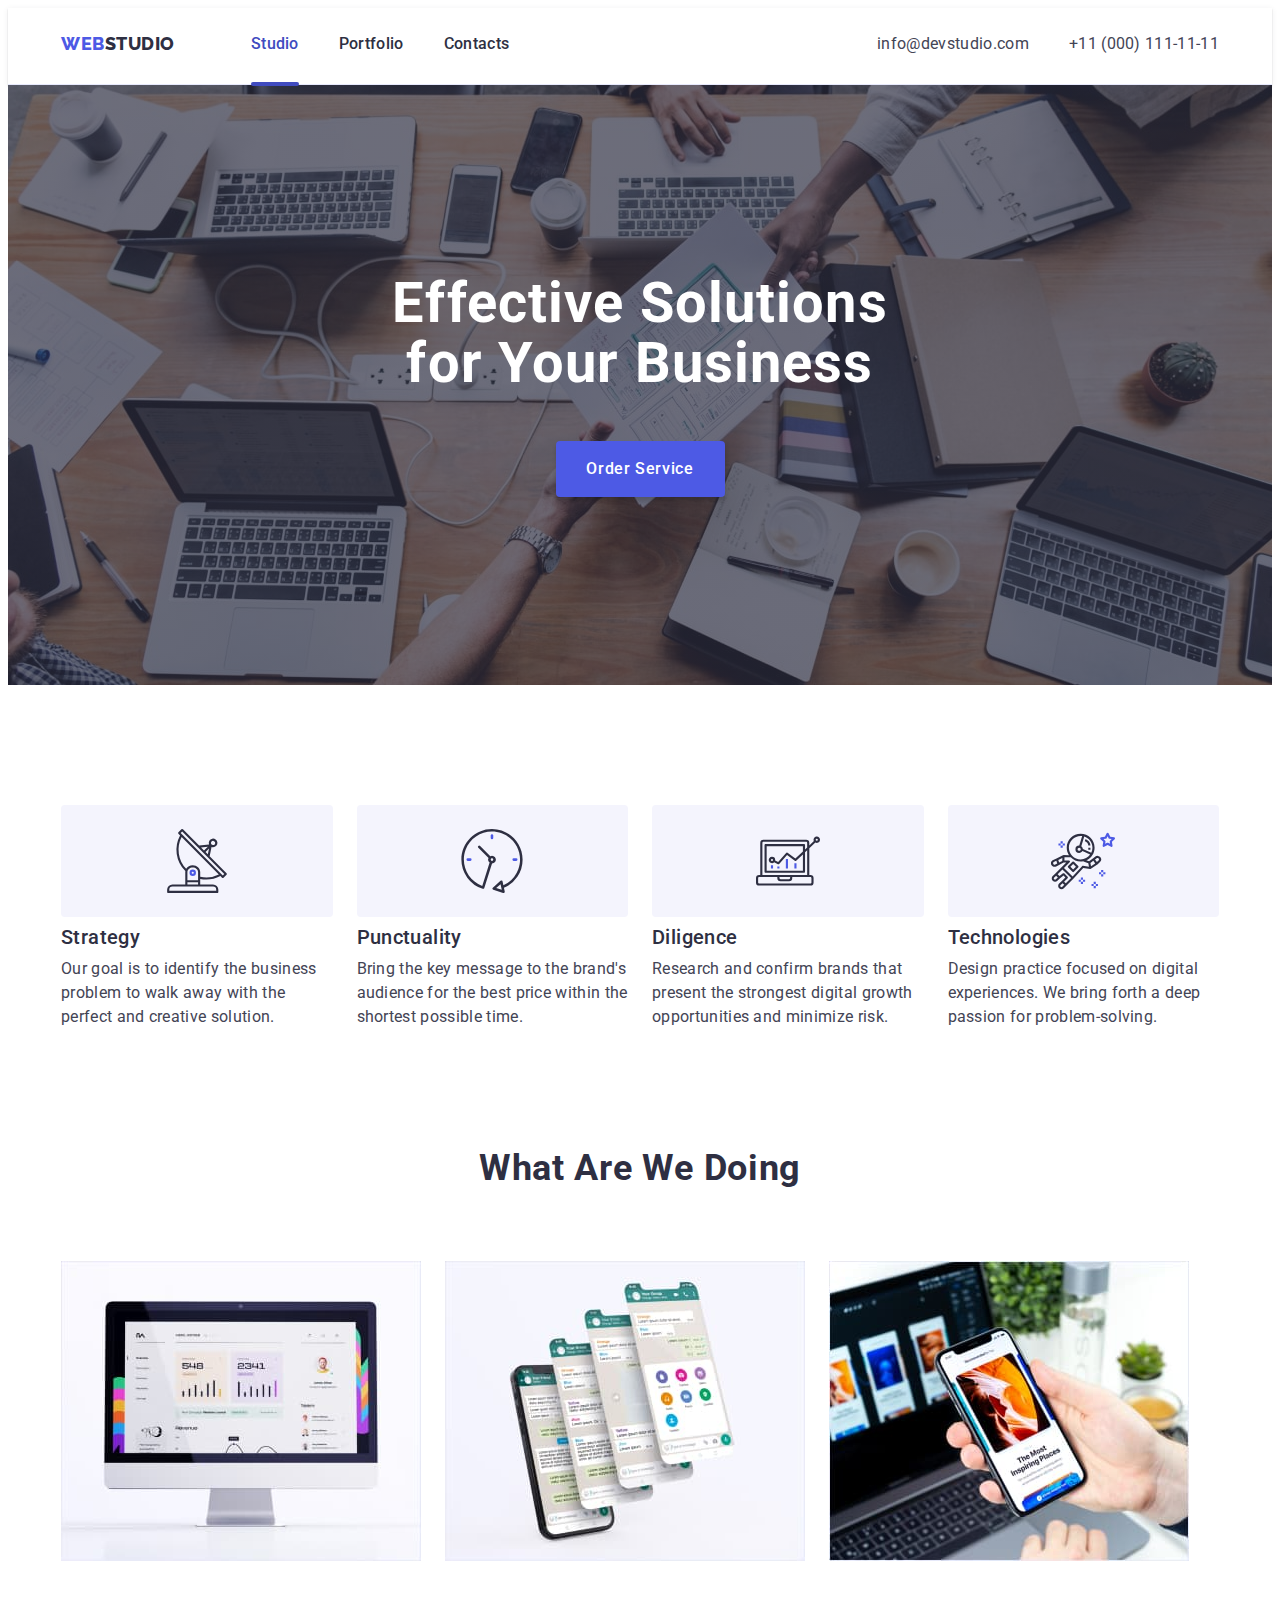
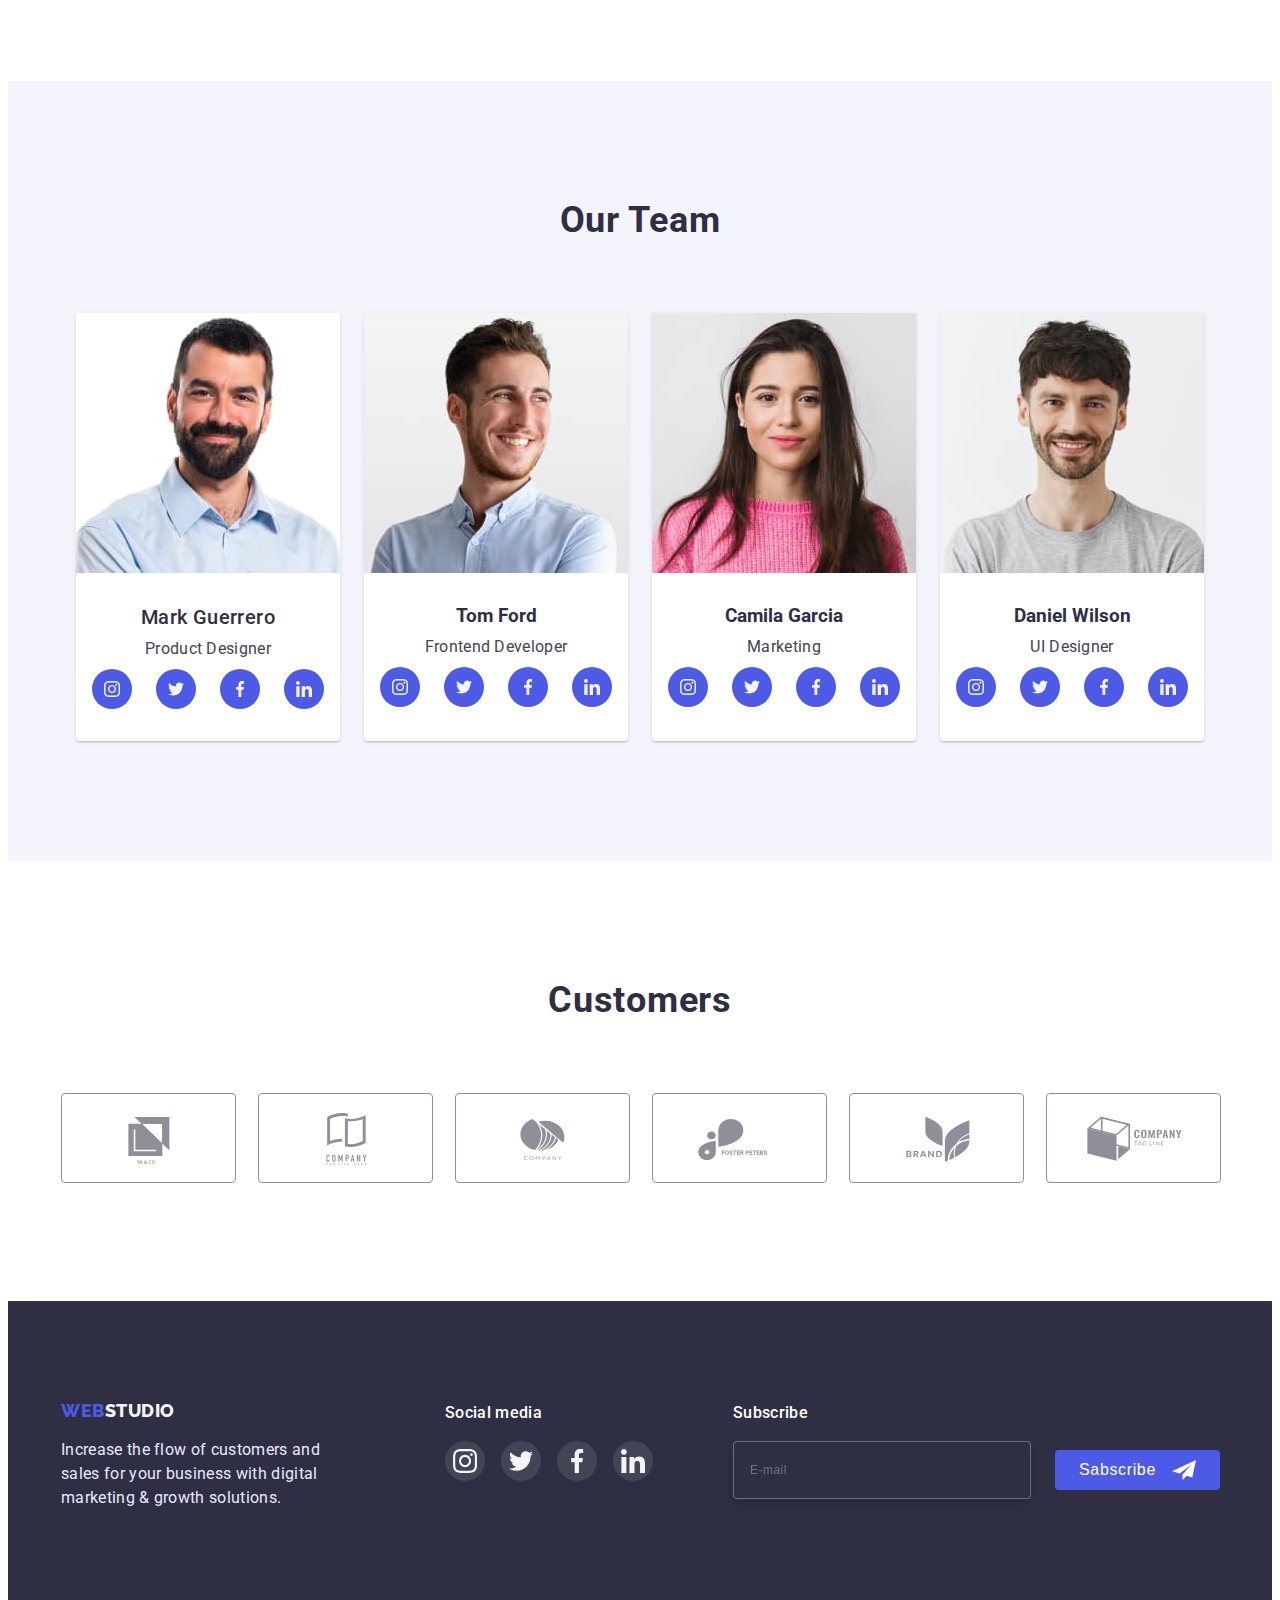
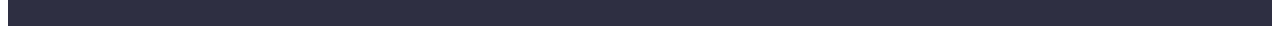
==== index.html @ 4cebcc6f "hw7.test" ====
<!DOCTYPE html>
<html lang="en">
<head>
    <meta charset="UTF-8">
    <meta http-equiv="X-UA-Compatible" content="IE=edge">
    <meta name="viewport" content="width=device-width, initial-scale=1.0">
    <title>Document</title>
    <link rel="preconnect" href="https://fonts.googleapis.com">
    <link rel="preconnect" href="https://fonts.gstatic.com" crossorigin>
    <link href="https://fonts.googleapis.com/css2?family=Raleway:wght@800&family=Roboto:wght@400;500;700;900&display=swap" 
        rel="stylesheet">
    <link rel="stylesheet" 
        href="https://cdnjs.cloudflare.com/ajax/libs/modern-normalize/1.1.0/modern-normalize.min.css" 
        integrity="sha512-wpPYUAdjBVSE4KJnH1VR1HeZfpl1ub8YT/NKx4PuQ5NmX2tKuGu6U/JRp5y+Y8XG2tV+wKQpNHVUX03MfMFn9Q==" 
        crossorigin="anonymous" 
        referrerpolicy="no-referrer" />
    <link rel="stylesheet" href="./css/styles.css">
</head>
<body>
    <header class="header">
        <div class="container header-container">
            <nav class="header-nav">
                <a class="header-logo lin" href="./index.html">
                    Web<span class="header-logo-part-two">Studio</span>
                </a>
                <ul class="header-link list">
                    <li><a class="link lin current" href="./index.html">Studio</a></li>
                    <li><a class="link lin" href="./portfolio.html">Portfolio</a></li>
                    <li><a class="link lin" href="">Contacts</a></li>
                </ul>
            </nav>
            <ul class="header-contact list lin">
                <li><a class="cont lin text" href="mailto:info@devstudio.com">info@devstudio.com</a></li>
                <li><a class="cont lin text" href="tel:+110001111111">+11 (000) 111-11-11</a></li>
            </ul>
            <button type="menu" class="menu-open button" data-menu-open>
                <svg class="icon-menu" width="32" height="22">
                    <use href="./images/icons-svg.svg#icon-menu-hamburger"></use>
                </svg>
            </button>
        </div>
        <div class="mob-menu is-hidden" data-menu>
            <div class="container">
                <div>
                    <button class="modal-close" type="button" data-menu-close>
                        <svg class="close" width="8" height="8">
                            <use href="./images/icons-svg.svg#icon-close"></use>
                        </svg>
                    </button>
                    <ul class="mob-menu-lin list">
                        <li><a class="mob-menu-link lin current" href="./index.html">Studio</a></li>
                        <li><a class="mob-menu-link lin" href="./portfolio.html">Portfolio</a></li>
                        <li><a class="mob-menu-link lin" href="">Contacts</a></li>
                    </ul>
                </div>
                <div>
                    <ul class="mob-menu-contact list lin">
                        <li><a class="mob-menu-cont hov lin text" href="tel:+110001111111">+11 (000) 111-11-11</a></li>
                        <li><a class="mob-menu-conte hov lin text" href="mailto:info@devstudio.com">info@devstudio.com</a></li>
                    </ul>
                    <ul class="mob-menu-list list">
                        <li class="mob-menu-list-item"><a href="" class="mob-menu-icon-link link">
                            <svg class="mob-menu-icon" width="24" height="24">
                                <use href="./images/icons-svg.svg#icon-instagram"></use>
                            </svg>
                        </a></li>
                        <li class="mob-menu-list-item"><a href="" class="mob-menu-icon-link link">
                            <svg class="mob-menu-icon" width="24" height="24">
                                <use href="./images/icons-svg.svg#icon-twitter"></use>
                            </svg>
                        </a></li>
                        <li class="mob-menu-list-item"><a href="" class="mob-menu-icon-link link">
                            <svg class="mob-menu-icon" width="24" height="24">
                                <use href="./images/icons-svg.svg#icon-facebook"></use>
                            </svg>
                        </a></li>
                        <li class="mob-menu-list-item"><a href="" class="mob-menu-icon-link link"> 
                            <svg class="mob-menu-icon" width="24" height="24">
                                <use href="./images/icons-svg.svg#icon-linkedin"></use>
                            </svg>
                        </a></li>
                    </ul>
                </div>
            </div>
        </div>
    </header>
    <main>
        <section class="hero">
            <div class="hero-div container ">
                <h1 class="hero-title">Effective Solutions for Your Business</h1>
                <button class="hero-button" data-modal-open type="button">Order Service</button>
            </div>
        </section>
        <section class="section">
            <div class="resolution container">
                <h2 class="section-title visually-hidden">Advantages</h2>
                <ul class="section-list flex-sup list">
                    <li class="section-list-li icon-strategy">
                        <h3 class="section-subtitle subtitle">Strategy</h3>
                        <p class="section-text text">Our goal is to identify the business
                            problem to walk away with the perfect and creative solution. </p>
                    </li>
                    <li class="section-list-li icon-punctuality">
                        <h3 class="section-subtitle subtitle">Punctuality</h3>
                        <p class="section-text text">Bring the key message to the brand's audience for the best price within the shortest possible time.</p>
                    </li>
                    <li class="section-list-li icon-diligence">
                        <h3 class="section-subtitle subtitle">Diligence</h3>
                        <p class="section-text text">Research and confirm brands that present the strongest digital growth opportunities and minimize risk.</p>
                    </li>
                    <li class="section-list-li icon-technologies">
                        <h3 class="section-subtitle subtitle">Technologies</h3>
                        <p class="section-text text">Design practice focused on digital experiences. We bring forth a deep passion for problem-solving.</p>
                    </li>
                </ul>
            </div>
        </section>
        <section class="galery">
            <div class="container">
                <h2 class="galery-title title">What are we doing</h2>
                <ul class="pic flex-sup list">
                    <li><img src="./images/pc.jpg" alt="Progres" width="360"></li>
                    <li><img src="./images/smartphone.jpg" alt="Chat" width="360"></li>
                    <li><img src="./images/laptopandsmartphone.jpg" alt="News" width="360"></li>
                </ul>
            </div>
        </section>
        <section class="team">
            <div class="container">
                <h2 class="team-title title">Our Team</h2>
                <ul class="team-list flex-sup list">
                    <li class="team-list-card">
                        <img class="team-img" src="./images/markguerrero.jpg" alt="Mark Guerrero" width="264">
                        <div class="text-card">
                            <h3 class="team-person subtitle">Mark Guerrero</h3>
                            <p class="team-pos text">Product Designer</p>
                            <ul class="team-soc-list list">
                                <li class="team-soc-list-item"><a href="" class="team-soc-link link">
                                    <svg class="team-soc-icon" width="16" height="16">
                                        <use href="./images/icons-svg.svg#icon-instagram"></use>
                                    </svg>
                                </a></li>
                                <li class="team-soc-list-item"><a href="" class="team-soc-link link">
                                    <svg class="team-soc-icon" width="16" height="16">
                                        <use href="./images/icons-svg.svg#icon-twitter"></use>
                                    </svg>
                                </a></li>
                                <li class="team-soc-list-item"><a href="" class="team-soc-link link">
                                    <svg class="team-soc-icon" width="16" height="16">
                                        <use href="./images/icons-svg.svg#icon-facebook"></use>
                                    </svg>
                                </a></li>
                                <li class="team-soc-list-item"><a href="" class="team-soc-link link">
                                    <svg class="team-soc-icon" width="16" height="16">
                                        <use href="./images/icons-svg.svg#icon-linkedin"></use>
                                    </svg>
                                </a></li>
                            </ul>
                        </div>
                    </li>
                    <li class="team-list-card">
                        <img class="team-img" src="./images/tomford.jpg" alt="Tom Ford" width="264">
                        <div class="text-card">
                            <h3 class="team-person" subtitle>Tom Ford</h3>
                            <p class="team-pos text">Frontend Developer</p>
                            <ul class="team-soc-list list">
                                <li class="team-soc-list-item"><a href="" class="team-soc-link link">
                                    <svg class="team-soc-icon" width="16" height="16">
                                        <use href="./images/icons-svg.svg#icon-instagram"></use>
                                    </svg>
                                </a></li>
                                <li class="team-soc-list-item"><a href="" class="team-soc-link link">
                                    <svg class="team-soc-icon" width="16" height="16">
                                        <use href="./images/icons-svg.svg#icon-twitter"></use>
                                    </svg>
                                </a></li>
                                <li class="team-soc-list-item"><a href="" class="team-soc-link link">
                                    <svg class="team-soc-icon" width="16" height="16">
                                        <use href="./images/icons-svg.svg#icon-facebook"></use>
                                    </svg>
                                </a></li>
                                <li class="team-soc-list-item"><a href="" class="team-soc-link link">
                                    <svg class="team-soc-icon" width="16" height="16">
                                        <use href="./images/icons-svg.svg#icon-linkedin"></use>
                                    </svg>
                                </a></li>
                            </ul>
                        </div>
                    </li>
                    <li class="team-list-card">
                        <img class="team-img" src="./images/camilagarcia.jpg" alt="Camila Garcia" width="264">
                        <div class="text-card">
                            <h3 class="team-person" subtitle>Camila Garcia</h3>
                            <p class="team-pos text">Marketing</p>
                            <ul class="team-soc-list list">
                                <li class="team-soc-list-item"><a href="" class="team-soc-link link">
                                    <svg class="team-soc-icon" width="16" height="16">
                                        <use href="./images/icons-svg.svg#icon-instagram"></use>
                                    </svg>
                                </a></li>
                                <li class="team-soc-list-item"><a href="" class="team-soc-link link">
                                    <svg class="team-soc-icon" width="16" height="16">
                                        <use href="./images/icons-svg.svg#icon-twitter"></use>
                                    </svg>
                                </a></li>
                                <li class="team-soc-list-item"><a href="" class="team-soc-link link">
                                    <svg class="team-soc-icon" width="16" height="16">
                                        <use href="./images/icons-svg.svg#icon-facebook"></use>
                                    </svg>
                                </a></li>
                                <li class="team-soc-list-item"><a href="" class="team-soc-link link">
                                    <svg class="team-soc-icon" width="16" height="16">
                                        <use href="./images/icons-svg.svg#icon-linkedin"></use>
                                    </svg>
                                </a></li>
                            </ul>
                        </div>
                    </li>
                    <li class="team-list-card">
                        <img class="team-img" src="./images/danielwilson.jpg" alt="Daniel Wilson" width="264">
                        <div class="text-card">
                            <h3 class="team-person" subtitle>Daniel Wilson</h3>
                            <p class="team-pos text">UI Designer</p>
                            <ul class="team-soc-list list">
                                <li class="team-soc-list-item"><a href="" class="team-soc-link link">
                                    <svg class="team-soc-icon" width="16" height="16">
                                        <use href="./images/icons-svg.svg#icon-instagram"></use>
                                    </svg>
                                </a></li>
                                <li class="team-soc-list-item"><a href="" class="team-soc-link link">
                                    <svg class="team-soc-icon" width="16" height="16">
                                        <use href="./images/icons-svg.svg#icon-twitter"></use>
                                    </svg>
                                </a></li>
                                <li class="team-soc-list-item"><a href="" class="team-soc-link link">
                                    <svg class="team-soc-icon" width="16" height="16">
                                        <use href="./images/icons-svg.svg#icon-facebook"></use>
                                    </svg>
                                </a></li>
                                <li class="team-soc-list-item"><a href="" class="team-soc-link link">
                                    <svg class="team-soc-icon" width="16" height="16">
                                        <use href="./images/icons-svg.svg#icon-linkedin"></use>
                                    </svg>
                                </a></li>
                            </ul>
                        </div>
                    </li>
                </ul>
            </div>
        </section>
        <section class="customers">
            <div class="container customers-div">
                <h2 class="client-title title">Customers</h2>
                <ul class="client list">
                    <li class="client-list">
                        <a href="" class="client-link link">
                            <svg class="client-icon" width="104" height="56">
                                <use href="./images/icons-svg.svg#icon-Logo"></use>
                            </svg>
                        </a>
                    </li>
                    <li class="client-list">
                        <a href="" class="client-link link">
                            <svg class="client-icon" width="104" height="56">
                                <use href="./images/icons-svg.svg#icon-Logo-1"></use>
                            </svg>
                        </a>
                    </li>
                    <li class="client-list">
                        <a href="" class="client-link link">
                            <svg class="client-icon" width="104" height="56">
                                <use href="./images/icons-svg.svg#icon-Logo-2"></use>
                            </svg>
                        </a>
                    </li>
                    <li class="client-list">
                        <a href="" class="client-link link">
                            <svg class="client-icon" width="104" height="56">
                                <use href="./images/icons-svg.svg#icon-Logo-3"></use>
                            </svg>
                        </a>
                    </li>
                    <li class="client-list">
                        <a href="" class="client-link link">
                            <svg class="client-icon" width="104" height="56">
                                <use href="./images/icons-svg.svg#icon-Logo-4"></use>
                            </svg>
                        </a>
                    </li>
                    <li class="client-list">
                        <a href="" class="client-link link">
                            <svg class="client-icon" width="104" height="56">
                                <use href="./images/icons-svg.svg#icon-Logo-5"></use>
                            </svg>
                        </a>
                    </li>
                </ul>
            </div>
        </section>
    </main>
    <footer class="bottom">
        <div class="container-footer container">           
            <div class="logo-div">
                <a class="bottom-logo lin" href="./index.html">Web<span class="bottom-sublogo">Studio</span></a>
                <p class="bottom-text text">Increase the flow of customers and sales for your business with digital marketing & growth solutions.</p>
            </div>
            <div class="soc-div">
                <p class="soc-text text">Social media</p>
                <ul class="soc list">
                    <li class="soc-li">
                        <a href="" class="soc-link link">
                            <svg class="soc-icon" width="24" height="24">
                                <use href="./images/icons-svg.svg#icon-instagram"></use>
                            </svg>
                        </a>
                    </li>
                    <li class="soc-li">
                        <a href="" class="soc-link link">
                            <svg class="soc-icon" width="24" height="24">
                                <use href="./images/icons-svg.svg#icon-twitter"></use>
                            </svg>
                        </a>
                    </li>
                    <li class="soc-li">
                        <a href="" class="soc-link link">
                            <svg class="soc-icon" width="24" height="24">
                                <use href="./images/icons-svg.svg#icon-facebook"></use>
                            </svg>
                        </a>
                    </li>
                    <li class="soc-li">
                        <a href="" class="soc-link link">
                            <svg class="soc-icon" width="24" height="24">
                                <use href="./images/icons-svg.svg#icon-linkedin"></use>
                            </svg>
                        </a>
                    </li>
                </ul>
            </div>
            <div class="sub-div">
                <p class="soc-text text">Subscribe</p>
                <form class="sub-form">
                    <input type="email" class="sub-input" name="SubEmail" placeholder="E-mail" required>
                    <button class="sub-btn" type="submit">Sabscribe
                        <svg class="sub-icon" width="24" height="24">
                            <use href="./images/icons-svg.svg#icon-plane"></use>
                        </svg>
                    </button>
                </form>
            </div>
        </div>
    </footer>
    <div class="backdrop is-hidden" data-modal>
        <div class="modal">
            <button class="modal-close" type="button" data-modal-close>
                <svg class="close" width="8" height="8">
                    <use href="./images/icons-svg.svg#icon-close"></use>
                </svg>
            </button>
            <p class="modal-title text">Leave your contacts and we will call you back</p>
            <form class="modal-form">
                <label for="name" class="modal-label name">Name</label>
                <div class="modal-includ">
                    <input type="text" id="name" name="Name" minlength="2" class="modal-input" required>
                        <svg class="modal-icon" width="18" height="18">
                            <use href="./images/icons-svg.svg#icon-person"></use>
                        </svg>
                </div>
                <label for="phone" class="modal-label label-text">Phone</label>
                <div class="modal-includ">
                    <input type="tel" id="phone" name="Phone" class="modal-input" required>
                        <svg class="modal-icon" width="18" height="24">
                            <use class="m-icon-use" href="./images/icons-svg.svg#icon-phone"></use>
                        </svg>
                </div>
                <label for="email" class="modal-label label-text">Email</label>
                <div class="modal-includ">
                    <input type="email" id="email" name="Email" class="modal-input" required>
                        <svg class="modal-icon" width="18" height="24">
                            <use class="m-icon-use" href="./images/icons-svg.svg#icon-email"></use>
                        </svg>
                </div>
                <label class="modal-label label-text">Comment
                    <textarea 
                        name="user-text" 
                        id="user-text" 
                        class="modal-input comment"
                        placeholder="Text input"
                        min-height="120"
                    ></textarea>
                </label>
                <input 
                    type="checkbox" 
                    class="modal-check visually-hidden" 
                    id="accept" 
                    name="accept" 
                    value="true" 
                    required
                >
                <label class="check-text" for="accept">I accept the terms and conditions of the <a class="check-link" href="">Privacy Policy</a></label>
                <button class="modal-button" type="submit">Send</button>
            </form>
        </div>
    </div>
    <script src="./js/modal.js"></script>
    <script src="./js/mobile-menu.js"></script>
</body>
</html>
---- css/styles.css ----
:root {
    --iris: #4D5AE5;
    --navyblue: #2E2F42;
    --green: #31D0AA;
    --slate: #434455;
    --light-slate: #8E8F99;
    --cornflover: #E7E9FC;
    --cloud: #F4F4FD;
    --gra: linear-gradient( to right, rgba(46, 47, 66, 0.7), rgba(46, 47, 66, 0.7));
}
body {
    background-color: #FFFFFF;
    color: var(--slate);
    font-family: "Roboto", sans-serif;
} 
h1,
h2,
h3,
h4,
h5,
h6,
p {
    margin: 0;
}
ul{
    margin: 0;
    padding-left: 0;
}
button{
    cursor: pointer;
}
img {
    display: block;
    max-width: 100%;
    width: 100%;
    height: auto;
}
.list {
    list-style: none;
}
.lin {
    text-decoration: none;
}
.subtitle {
    font-weight: 500;
    font-size: 20px;
    line-height: 1.2;
    letter-spacing: 0.02em;
}
.text {
    font-size: 16px;
    line-height: 1.5;
    letter-spacing: 0.02em;
}
.title {
    font-size: 36px;
    line-height: 1.11;
    text-align: center;
    letter-spacing: 0.02em;
    text-transform: capitalize;
    color: var(--navyblue);
}
.container{
    margin-left: auto;
    margin-right: auto;
}
.visually-hidden {
    position: absolute;
    white-space: nowrap;
    width: 1px;
    height: 1px;
    overflow: hidden;
    border: 0;
    padding: 0;
    clip: rect(0 0 0 0);
    clip-path: inset(50%);
    margin: -1px;
} 
.header-container {
    display: flex;
    align-items: center;
}
.flex-sup {
    display: flex;
    gap: 72px;
}
.no-scroll {
    overflow: hidden;
}
/* Site nav */
.header {
    background-color: #FFFFFF;
    border-bottom: 1px solid var(--cornflover);
    padding-top: 24px;
    padding-bottom: 24px;
    box-shadow: 0px 2px 1px rgba(46, 47, 66, 0.08), 0px 1px 1px rgba(46, 47, 66, 0.16), 0px 1px 6px rgba(46, 47, 66, 0.08);
}
.header-logo {
    font-family: 'Raleway', sans-serif;
    font-weight: 800;
    font-size: 18px;
    line-height: 1.33;
    align-items: center;
    letter-spacing: 0.03em;
    text-transform: uppercase;
    color: var(--iris);
    margin-right: 76px;
}
.header-logo-part-two {
    color: var(--navyblue);
}

.header-link,
.header-contact {
    display: none;
}

.menu-open {
    width: 32px;
    height: 22px;
    border: none;
    padding: 0;
    background-color: #fff;
    display: block;
    margin-left: auto;
}

.icon-menu {
    stroke: var(--navyblue);
}
.mob-menu {
    width: 100%;
    height: 100vh;
    top: 0;
    position: fixed;
    background-color: #fff;
    z-index: 1;
    padding-top: 24px;
    padding-bottom: 40px;
}
.mob-menu > .container {
    height: 100%;
    display: flex;
    flex-direction: column;
    justify-content: space-between;
    overflow-y: auto;
}
.mob-menu-lin {
    margin-top: 32px;
    display: flex;
    gap: 40px;
    flex-direction: column;
}
.mob-menu-link {
    font-weight: 700;
    font-size: 36px;
    line-height: 40px;
    letter-spacing: 0.02em;
    text-transform: capitalize;
    color: var(--navyblue);
    transition: color 250ms linear;
    animation-timing-function: cubic-bezier(0.4, 0, 0.2, 1);
}
.mob-menu-link:is(:hover, :focus) {
    color: #404BBF;
}
.hov:is(:hover, :focus) {
    color: var(--iris);
}
.mob-menu-contact {
    display: flex;
    gap: 40px;
    flex-direction: column;
    margin-bottom: 48px;
}
.mob-menu-cont {
    font-weight: 600;
    font-size: 30px;
    line-height: 40px;
    text-transform: capitalize;
    color: var(--slate);
    transition: color 250ms linear;
    animation-timing-function: cubic-bezier(0.4, 0, 0.2, 1);
}
.mob-menu-conte {
    font-weight: 500;
    font-size: 20px;
    line-height: 24px;
    letter-spacing: 0.02em;
    color: var(--slate);
    transition: color 250ms linear;
    animation-timing-function: cubic-bezier(0.4, 0, 0.2, 1);
}
.mob-menu-list {
    display: flex;
    gap: 56px;
}
.mob-menu-list-item {
    width: 40px;
    height: 40px;
}
.mob-menu-icon-link {
    width: 100%;
    height: 100%;
    border-radius: 50%;
    background-color: var(--iris);
    display: flex;
    align-items: center;
    justify-content: center;
    transition: background-color 250ms linear;
    animation-timing-function: cubic-bezier(0.4, 0, 0.2, 1);
}
.mob-menu-icon-link:is(:hover, :focus) {
    background-color: #404BBF;;
}
.mob-menu-icon {
    fill: #FFFFFF;
}
/* Main Section Hero */

.hero-title {
    font-size: 36px;
    line-height: 40px;
    text-align: center;
    letter-spacing: 0.02em;
    text-transform: capitalize;
    color: #FFFFFF;
    margin: 0 auto 72px;
    max-width: 320px;
}
.hero {
    background: var(--first-text-color);
    background-image: linear-gradient(
        rgba(46, 47, 66, 0.7),
        rgba(46, 47, 66, 0.7)
    ),
    url(../images/hero-bg.jpg);
    max-width: 1440px;
    background-position: 50% 50%;
    padding-top: 112px;
    padding-bottom: 112px;
    margin: 0 auto;
    text-align: center;
}
.hero-button {
    background: var(--iris);
    font-weight: 500;
    font-size: 16px;
    line-height: 1.5;
    letter-spacing: 0.04em;
    color: #FFFFFF;
    font-family: inherit;
    box-shadow: 0px 4px 4px rgba(0, 0, 0, 0.15);
    border-radius: 4px;
    border: 0ch;
    width: 169px;
    height: 56px;
    transition: background-color 250ms linear;
    animation-timing-function: cubic-bezier(0.4, 0, 0.2, 1);
}
.hero-button:hover,
.hero-button:focus {
    background-color: #404BBF;
}

/* Main Section 2 */

.section {
    padding-top: 96px;
    padding-bottom: 96px;
}
.section-list {
    display: flex;
    flex-direction: column;
    align-items: flex-start;
}
.section-subtitle {
    text-align: center;
    font-weight: 700;
    font-size: 36px;
    line-height: 40px;
    margin-top: 0;
    margin-bottom: 8px;
    color: var(--navyblue);
}
.section-text {
    font-weight: 500;
}

/* Main Section 3 */

.galery {
    padding-bottom: 120px;
    display: none;
}
.galery-title {
    margin-bottom: 72px;
}

/* Main Section 4 */

.team {
    background-color: var(--cloud);

    padding-top: 96px;
    padding-bottom: 128px;
}
.team-list {
    flex-direction: column;
    align-items: center;
}
.team-list-card {
    width: 264px;
    height: 428px;
    left: 156px;
    top: 1780px;
    background: #FFFFFF;
    box-shadow: 0px 1px 6px rgba(46, 47, 66, 0.08), 0px 1px 1px rgba(46, 47, 66, 0.16), 0px 2px 1px rgba(46, 47, 66, 0.08);
    border-radius: 0px 0px 4px 4px;
    text-align: center;
}
.team-title {
    margin-bottom: 72px;
}
.team-person {
    color: var(--navyblue);
    margin-bottom: 8px;
}
.text-card {
    padding: 32px 16px;
}
.team-pos {
    margin-bottom: 8px;
}
.team-soc-list {
    display: flex;
    justify-content: center;
    gap: 24px;
}
.team-soc-list-item {
    width: 40px;
    height: 40px;
}
.team-soc-link {
    width: 100%;
    height: 100%;
    border-radius: 50%;
    background-color: var(--iris);
    display: flex;
    align-items: center;
    justify-content: center;
    transition: background-color 250ms linear;
    animation-timing-function: cubic-bezier(0.4, 0, 0.2, 1);
}
.team-soc-icon {
    fill: var(--cloud);
}
.team-soc-link:is(:hover, :focus) {
    background-color: #404BBF;;
}

/* Main Saction 5 */

.customers {
    padding-top: 96px;
    padding-bottom: 96px;
}
.client {
    margin-top: 72px;
    display: flex;
    gap: 72px 16px;
    flex-wrap: wrap;
}
.client-list {
    width: calc((100% - 16px) / 2);
    height: 88px;
}
.client-link {
    width: 100%;
    height: 100%;
    border: 1px solid #8E8F99;
    border-radius: 4px;
    display: flex;
    justify-content: center;
    align-items: center;
    fill: #8E8F99;
    transition: border-color 250ms linear;
    animation-timing-function: cubic-bezier(0.4, 0, 0.2, 1);
}

.client-link:is(:hover, :focus) {
    border-color: #404BBF;
}
.client-link:is(:hover, :focus) .client-icon {
    fill: #404BBF;
    transition: fill 250ms linear;
    animation-timing-function: cubic-bezier(0.4, 0, 0.2, 1);
}


/* Footer */

.bottom {
    background: var(--navyblue);
}
.container-footer {
    padding-top: 96px;
    padding-bottom: 96px;
    display: flex;
    flex-direction: column;
    justify-content: center;
    gap: 72px;
    padding-right: 15px;
    padding-left: 15px;
}
.bottom-logo {
    font-family: 'Raleway', sans-serif;
    font-weight: 800;
    font-size: 18px;
    line-height: 1.16;
    display: flex;
    align-items: center;
    letter-spacing: 0.03em;
    text-transform: uppercase;
    color: var(--iris);
    justify-content: center;
}
.bottom-sublogo {
    color: var(--cloud);
}
.bottom-text {
    color: var(--cornflover);
    margin-top: 16px;
    width: 264px;
    margin: 16px auto;
}
.soc-text {
    font-style: normal;
    font-weight: 500;
    color: #ffffff;
    margin-bottom: 16px;
    text-align: center;
}
.soc {
    display: flex;
    justify-content: center;
    gap: 16px;
}
.soc-li {
    width: 40px;
    height: 40px;
}
.soc-link {
    width: 100%;
    height: 100%;
    border-radius: 50%;
    background-color: rgba(255, 255, 255, 0.1);
    display: flex;
    align-items: center;
    justify-content: center;
    fill: #F4F4FD;
    transition: background-color 250ms linear;
    animation-timing-function: cubic-bezier(0.4, 0, 0.2, 1);
}

.soc-link:is(:hover, :focus) {
    background-color: #31D0AA;;
}

.sub-form {
    display: flex;
    gap: 16px;
    flex-direction: column;
    align-items: center;
}
.sub-input {
    width: 100%;
    height: 40px;
    border: 1px solid rgba(255, 255, 255, 0.3);
    filter: drop-shadow(0px 4px 4px rgba(0, 0, 0, 0.15));
    border-radius: 4px;
    background-color: var(--navyblue);
    padding: 8px 16px;
}
.sub-input::placeholder {
    font-size: 12px;
    line-height: 1.5;
    letter-spacing: 0.04em;
}
.sub-btn {
    background-color: var(--iris);
    color: #FFFFFF;
    border: none;
    border-radius: 4px;
    width: 165px;
    height: 40px;
    font-size: 16px;
    line-height: calc(16/24);
    letter-spacing: 0.04em;
    display: flex;
    align-items: center;
    justify-content: center;
    gap: 16px;
    padding: 8px 24px;
    transition: background-color 250ms linear;
    animation-timing-function: cubic-bezier(0.4, 0, 0.2, 1);
}
.sub-btn:is(:hover, :focus) {
    background-color: #404BBF;
}
.sub-icon {
    fill: #FFFFFF;
}

/* Portfolio main */

.menu-button {
    background: var(--cloud);
    border: 1px solid var(--cornflover);
    border-radius: 4px;
    font-weight: 500;
    font-size: 16px;
    font-family: inherit;
    line-height: 1.5;
    letter-spacing: 0.04em;
    color: var(--iris);
    padding: 12px 24px;
    transition: background-color 250ms linear, color 250ms linear, box-shadow 250ms linear, border 250ms linear;
    animation-timing-function: cubic-bezier(0.4, 0, 0.2, 1);
}
.btn {
    padding-left: 24px;
    padding-right: 24px;
}
.button-style {
    justify-content: center;
    margin-bottom: 72px;
}
.menu-button:active,
.menu-button:hover,
.menu-button:focus {
    background-color: #404BBF;
    color: #FFFFFF;
    box-shadow: 0px 3px 1px rgba(0, 0, 0, 0.1), 0px 2px 1px rgba(0, 0, 0, 0.08), 0px 2px 2px rgba(0, 0, 0, 0.12);
    border: 1px solid #404BBF;
}
.menu-title {
    color: var(--navyblue);
    margin-bottom: 8px;
}
.menu {
    padding-top: 96px;
    padding-bottom: 120px;
}
.menu-li {
    width: calc((100% - 48px) / 3);
}
.menu-link:is(:hover, :focus) .includ {
    transform: translateY(0);
}
.menu-portfolio {
    display: flex;
    flex-wrap: wrap;
    gap: 48px 24px;
}
.menu-content {
    padding: 32px 0px 32px 16px;
}
.top-wrap {
    position: relative;
    overflow: hidden;
}
.includ {
    position: absolute;
    top: 0;
    color: var(--cloud);
    background-color: #4d5ae5;
    height: 100%;
    transform: translateY(100%);
    transition: transform 250ms linear;
    animation-timing-function: cubic-bezier(0.4, 0, 0.2, 1);
    padding: 40px 32px 164px 32px;
    overflow: auto;
}
.menu-link {
    display: block;
    width: 100%;
    height: 100%;
    box-shadow: 0px 1px 6px rgba(46, 47, 66, 0.08);
    transition: border-color 250ms linear, box-shadow 250ms linear;
}
.menu-link:hover,
.menu-link:focus {
    border-color:  #F4F4FD;
    box-shadow: 0px 1px 6px rgba(46, 47, 66, 0.08), 0px 1px 1px rgba(46, 47, 66, 0.16), 0px 2px 1px rgba(46, 47, 66, 0.08);
}
.menu-text {
    color: var(--slate)
}
/* Modal window */

.backdrop {
    position: fixed;
    top: 0;
    width: 100%;
    height: 100%;
    background-color: rgba(46, 47, 66, 0.4);
    transition: opacity 250ms linear, visibility 250ms linear;
    animation-timing-function: cubic-bezier(0.4, 0, 0.2, 1);
}
.is-hidden {
    opacity: 0;
    visibility: hidden;
    pointer-events: none;
}
.modal {
    position: absolute;
    top: 50%;
    left: 50%;
    transform: translate(-50%, -50%) scale(1);
    width: 408px;
    min-height: 576px;
    background-color: #fcfcfc;
    border-radius: 4px;
    padding: 24px;
    box-shadow: 0px 1px 1px rgba(0, 0, 0, 0.14), 0px 1px 3px rgba(0, 0, 0, 0.12), 0px 2px 1px rgba(0, 0, 0, 0.2);
    transition: transform 250ms linear;
    animation-timing-function: cubic-bezier(0.4, 0, 0.2, 1);
}
.backdrop.is-hidden .modal{
    transform: translate(50%, 50%) scale(0);
}
.modal-close {
    width: 24px;
    height: 24px;
    border: 1px solid rgba(0, 0, 0, 0.1);
    background-color: #E7E9FC;
    border-radius: 50%;
    margin-left: auto;
    display: flex;
    align-items: center;
    justify-content: center;
    fill: #2E2F42;
    transition: fill 250ms linear, background-color 250ms linear;
    animation-timing-function: cubic-bezier(0.4, 0, 0.2, 1);
}
.modal-close:is(:hover, :focus) {
    fill: #FFFFFF;
    background-color: #404bbf;
}
.modal-title {
    font-weight: 500;
    color: var(--navyblue);
    text-align: center;
    margin-top: 24px;
    margin-bottom: 14px;
}

.name {
    color: #8E8F99;
    letter-spacing: 0.04em;
    font-size: 12px;
    line-height: calc(12/16);
}
.label-text {
    color: #8E8F99;
    letter-spacing: 0.01em;
    font-size: 12px;
    line-height: calc(12/14);
}
.modal-includ {
    position: relative;
    margin-top: 4px;
    margin-bottom: 8px;
}
.modal-input {
    width: 100%;
    height: 40px;
    border: 1px solid rgba(33, 33, 33, 0.2);
    border-radius: 4px;
    transition: border 250ms linear;
    animation-timing-function: cubic-bezier(0.4, 0, 0.2, 1);
    outline: transparent;
    padding: 8px 16px 8px 38px;
}
.modal-input:focus {
    border: 1px solid #4D5AE5;
}
.modal-input:focus + .modal-icon {
    fill: #4D5AE5;
    transition: fill 250ms linear;
    animation-timing-function: cubic-bezier(0.4, 0, 0.2, 1);
}
.modal-icon {
    position: absolute;
    left: 16px;
    top: 20px;
    transform: translateY(-50%);
}
.modal-input::placeholder {
    color: rgba(117, 117, 117, 0.5);
    letter-spacing: 0.04em;
    font-size: 12px;
    line-height: calc(12/16);
}
.comment {
    height: 120px;
    padding: 16px 8px;
    resize: none;
    margin-bottom: 0;
    margin-top: 4px;
}
.check-text {
    font-size: 12px;
    letter-spacing: 0.04em;
    line-height: calc(12/16);
    color: #757575;
    display: flex;
    align-items: center;
    margin-top: 14px;
    margin-bottom: 24px;
}
.check-text::before {
    content: '';
    width: 16px;
    height: 16px;
    border: 1.25px solid var(--navyblue);
    border-radius: 2px;
    margin-right: 8px;
    transition: background-color 250ms linear, border 250ms linear, background-image 250ms linear;
    animation-timing-function: cubic-bezier(0.4, 0, 0.2, 1);
}
.check-link {
    font-size: 12px;
    letter-spacing: 0.04em;
    line-height: calc(12/16);
    color: var(--iris);
    margin-left: 4px;
}
.modal-check:checked + .check-text::before {
    background-color: #404BBF;
    border: none;
    background-image: url(../images/icon-accept.svg);
    background-position: center;
    background-repeat: no-repeat;
}
.modal-button {
    font-weight: 500;
    font-size: 16px;
    line-height: calc(16/24);
    letter-spacing: 0.04em;
    color: #FFFFFF;
    text-align: center;
    min-width: 169px;
    height: 56px;
    padding: 16px 36px;
    background-color: #4D5AE5;
    box-shadow: 0px 4px 4px rgba(0, 0, 0, 0.15);
    border-radius: 4px;
    border: none;
    outline: none;
    display: flex;
    justify-content: center;
    align-items: center;
    transition: background-color 250ms linear;
    animation-timing-function: cubic-bezier(0.4, 0, 0.2, 1);
    margin: 0 auto;
}
.modal-button:is(:hover, :focus) {
    background-color: #404BBF;
}

@media screen and (min-width: 480px) {
    .container {
        max-width: 428px;
    }
    .flex-sup {
        gap: 72px;
    }
    .mob-menu-cont {
        font-size: 36px;
    }
    /* Hero(1) */
    /* Main Section 2 */
    /* Main Section 3 */
    /* Main Section 4 */
    /* Main Saction 5 */

}


@media screen and (min-width: 768px) {
    .container {
        max-width: 768px;
    }
    .section {
        padding-left: 16px;
        padding-right: 16px;
    }
    .flex-sup {
        gap: 72px 24px;
    }

    /* Header */

    .header {
        padding-bottom: 10px;
    }

    .link {
        font-weight: 500;
        font-size: 16px;
        line-height: 1.5;
        letter-spacing: 0.02em;
        color: var(--navyblue);
        transition: color 250ms linear;
        animation-timing-function: cubic-bezier(0.4, 0, 0.2, 1);
    }

    .link:hover,
    .link:focus {
        color: #404BBF;
    }

    .header-link,
    .header-contact {
        display: flex;
        gap: 40px;
    }

    .header-contact {
        flex-direction: column;
        gap: 4px;
    }

    .current {
        color: #404BBF;
        position: relative;
    }

    .current::after {
        content: '';
        position: absolute;
        left: 0;
        top: 44px;
        width: 100%;
        height: 4px;
        border-radius: 2px;
        background-color: #404BBF;
    }

    .header-nav {
        display: flex;
        margin-right: auto;
    }
    .cont {
        color: var(--slate);
        transition: color 250ms linear;
        animation-timing-function: cubic-bezier(0.4, 0, 0.2, 1);
    }
    .cont:focus,
    .cont:hover {
        color: #404BBF;
    }

    .menu-open {
        display: none;
    }

    .mob-menu {
        display: none;
    }
    /* Hero(1) */
    .hero {
        padding-bottom: 108px;
    }
    .hero-title {
        font-size: 56px;
        line-height: 60px;
        margin: 0 auto 40px;
        max-width: 496px;
        text-transform: none;
    }
    /* Main Section 2 */
    .section-list {
        flex-direction: row;
        flex-wrap: wrap;
    }
    .section-list-li {
        width: calc((100% - 24px) / 2);
    }
    /* Main Section 4 */
    .team {
        padding-bottom: 104px;
    }
    .team-list {
        flex-direction: row;
        flex-wrap: wrap;
        justify-content: center;
    }
    /* Main Saction 5 */
    .customers-div {
        padding-right: 108px;
        padding-left: 108px;
    }
    .client {
        gap: 72px 24px;
    }
    .client-list {
        width: calc((100% - 48px) / 3);
    }
    /* Footer */
    .container-footer {
        padding: 96px 108px;
        flex-direction: row;
        flex-wrap: wrap;
        gap: 72px 24px;
        justify-content: start;
    }
    .bottom-logo {
        justify-content: start;
    }
    .soc-text {
        text-align: left;
    }
    .sub-form {
        flex-direction: row;
        gap: 24px;
    }
    .sub-input {
        width: 264px;
    }
}


@media screen and (min-width: 1200px) {
    .container {
        max-width: 1158px;
    }
    
    /* Header */

    .header {
        padding-bottom: 28px;
    }

    .current::after {
        top: 48px;
    }

    .header-contact {
        flex-direction: row;
        gap: 40px;
    }

    /* Hero(1) */
    .hero {
        padding-top: 188px;
        padding-bottom: 188px;
    }
    .hero-title {
        margin: 0 auto 48px;
    }
    /* Main Section 2 */
    .section {
        padding: 120px 0;
    }
    .section-subtitle {
        text-align: unset;
        font-weight: 500;
        font-size: 20px;
        line-height: 24px;
        margin-top: 8px;
    }
    .section-text {
        font-weight: 400;
    }
    .section-list-li {
        width: calc((100% - 72px) / 4);
    }
    .section-list-li::before {
        display: block;
        content: "";
        background-size: contain;
        background-repeat: no-repeat;
        background-position: center;
        height: 112px;
        background-size: 64px 64px;
        background-color: #f4f4fd;
        border-radius: 4px;
    }
    .icon-strategy::before {
        background-image: url(../images/icon-antenna.svg);
    
    }
    .icon-punctuality::before {
        background-image: url(../images/icon-clock.svg);
    }
    .icon-diligence::before {
        background-image: url(../images/icon-diagram.svg);
    }
    .icon-technologies::before {
        background-image: url(../images/icon-astronaut.svg);
    }
    /* Main Section 3 */
    .galery {
        display: block;
    }
    /* Main Section 4 */
    .team {
        padding-top: 120px;
        padding-bottom: 120px;
    }
    /* Main Saction 5 */
    .customers {
        padding-top: 120px;
        padding-bottom: 120px;
    }
    .customers-div {
        padding-left: 16px;
        padding-right: 16px;
    }
    .client-list {
        width: calc((100% - 120px) / 6);
    }
    /* Footer */
    .container-footer {
        gap: normal;
        flex-wrap: nowrap;
        padding: 100px 0px;
    }
    .soc-div {
        margin-left: 120px;
        margin-right: 80px;
    }
}
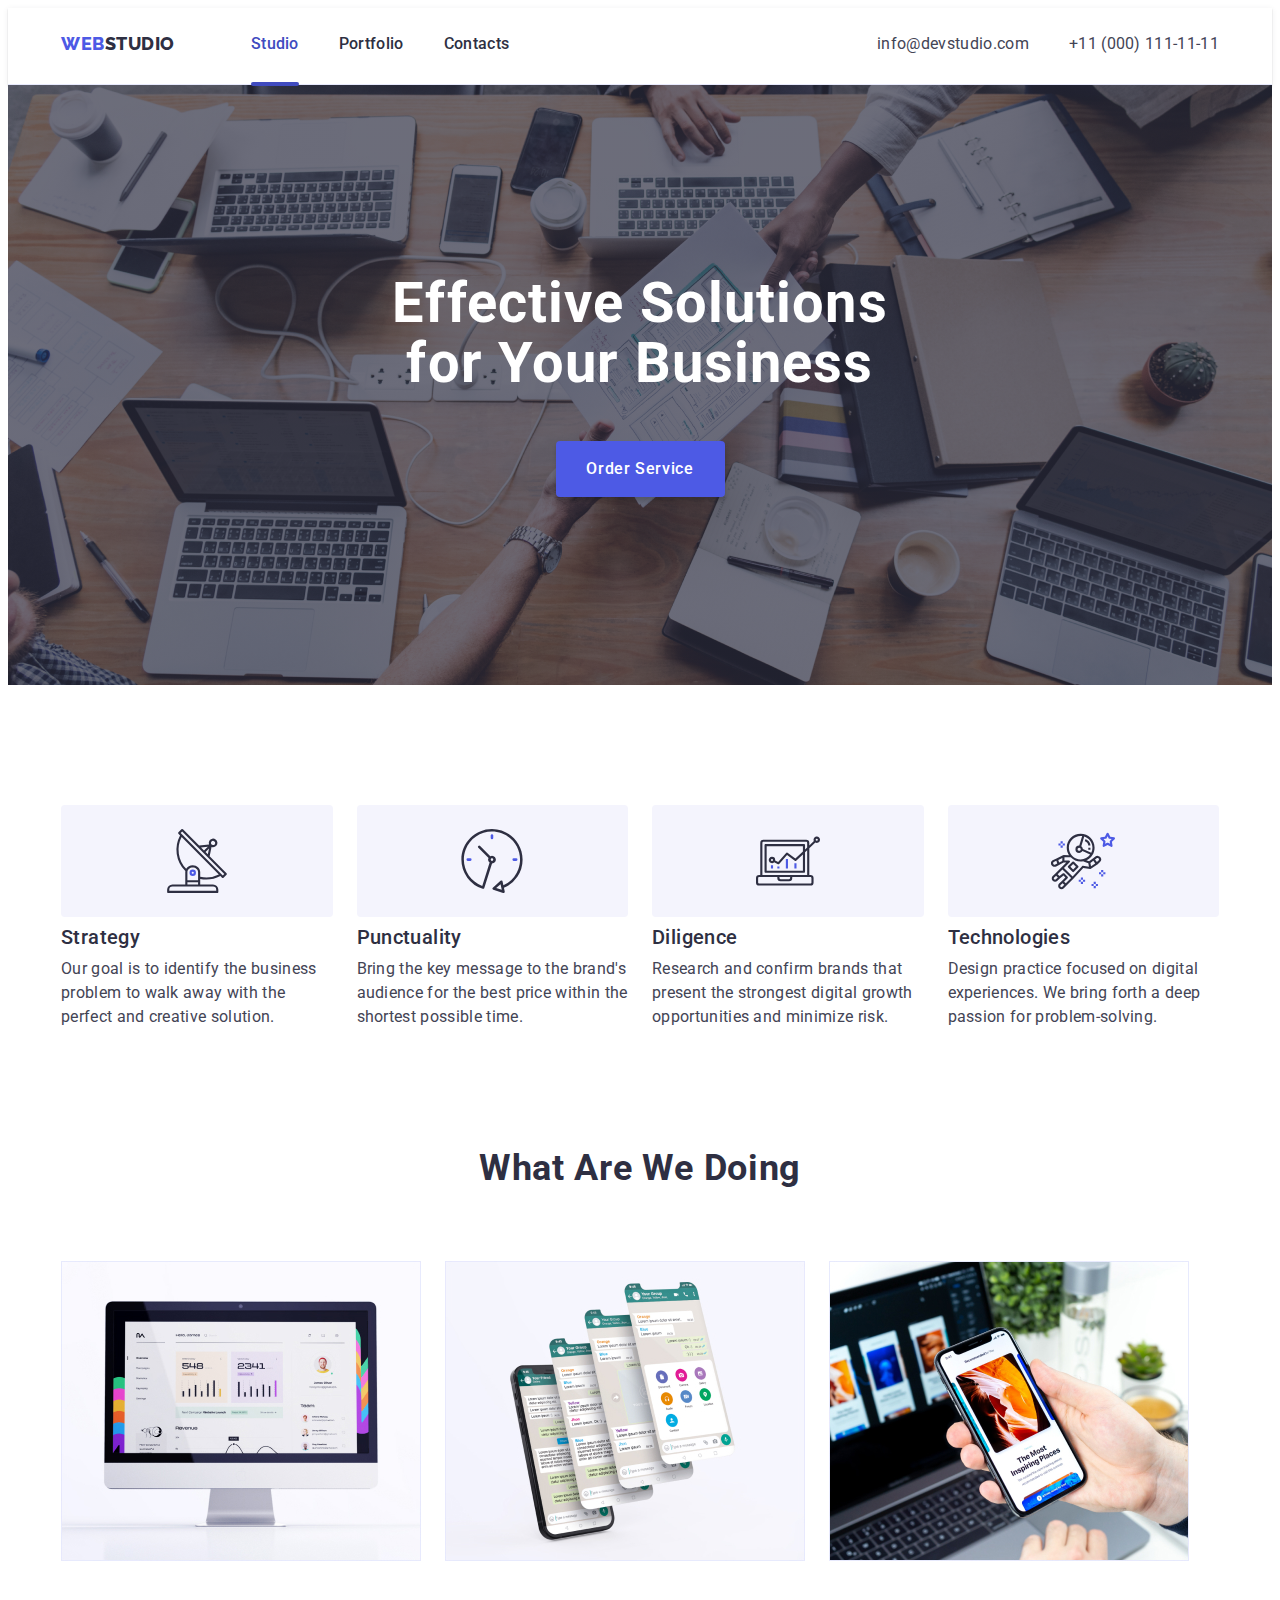
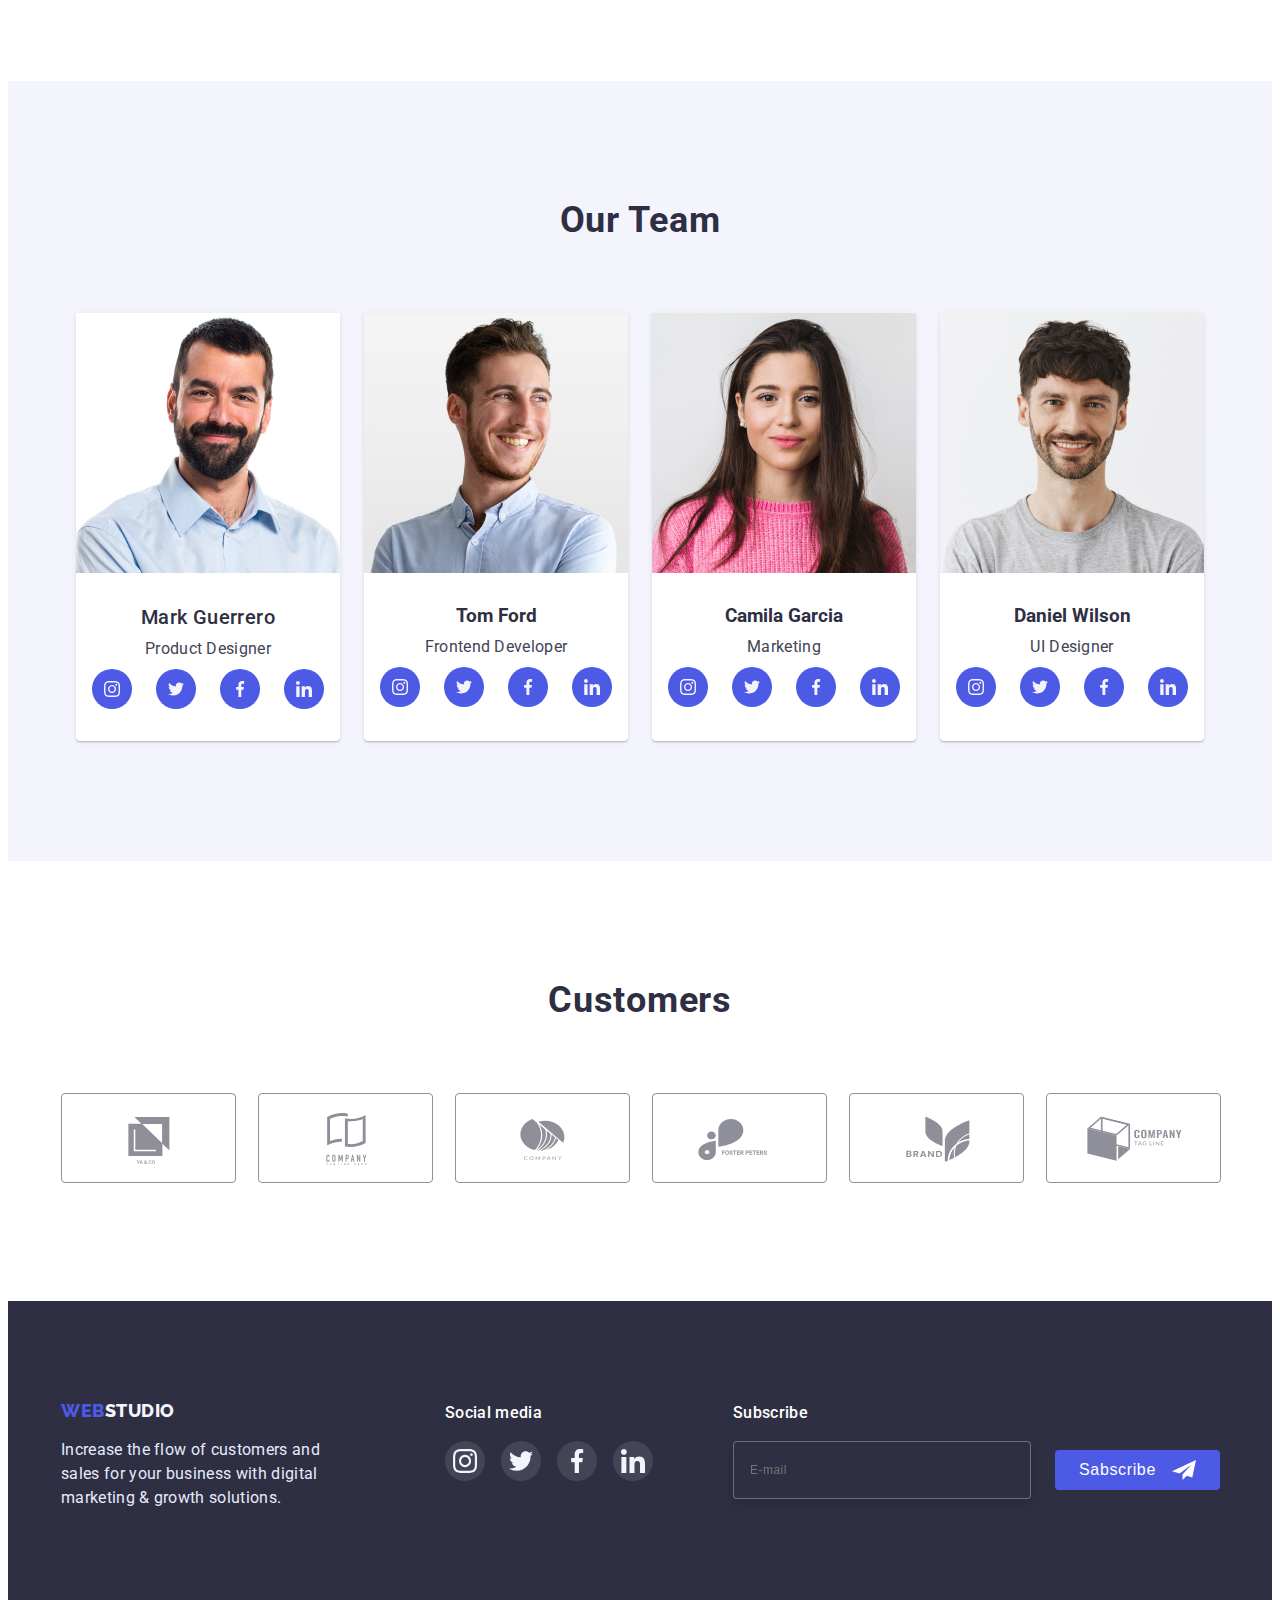
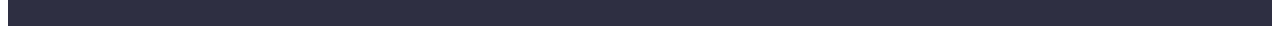
==== commit 6c30570e: "hw7.1" ====
--- a/index.html
+++ b/index.html
@@ -119,9 +119,9 @@
             <div class="container">
                 <h2 class="galery-title title">What are we doing</h2>
                 <ul class="pic flex-sup list">
-                    <li><img src="./images/pc.jpg" alt="Progres" width="360"></li>
-                    <li><img src="./images/smartphone.jpg" alt="Chat" width="360"></li>
-                    <li><img src="./images/laptopandsmartphone.jpg" alt="News" width="360"></li>
+                    <li><img srcset="./images/img-desctop/scr-1x.jpg 1x, ./images/img-desctop/scr-2x.jpg 2x" src="./images/img-desctop/scr-1x.jpg" alt="Progres" width="360"></li>
+                    <li><img srcset="./images/img-desctop/ph-1x.jpg 1x, ./images/img-desctop/ph-2x.jpg 2x" src="./images/img-desctop/ph-1x.jpg" alt="Chat" width="360"></li>
+                    <li><img srcset="./images/img-desctop/lp-1x.jpg 1x, ./images/img-desctop/lp-2x.jpg 2x" src="./images/img-desctop/lp-1x.jpg" alt="News" width="360"></li>
                 </ul>
             </div>
         </section>
@@ -130,7 +130,7 @@
                 <h2 class="team-title title">Our Team</h2>
                 <ul class="team-list flex-sup list">
                     <li class="team-list-card">
-                        <img class="team-img" src="./images/markguerrero.jpg" alt="Mark Guerrero" width="264">
+                        <img class="team-img" srcset="./images/img-desctop/mg-1x.jpg 1x, ./images/img-desctop/mg-2x.jpg 2x" src="./images/img-desctop/mg-1x.jpg" alt="Mark Guerrero" width="264">
                         <div class="text-card">
                             <h3 class="team-person subtitle">Mark Guerrero</h3>
                             <p class="team-pos text">Product Designer</p>
@@ -159,7 +159,7 @@
                         </div>
                     </li>
                     <li class="team-list-card">
-                        <img class="team-img" src="./images/tomford.jpg" alt="Tom Ford" width="264">
+                        <img class="team-img" srcset="./images/img-desctop/tf-1x.jpg 1x, ./images/img-desctop/tf-2x.jpg 2x" src="./images/img-desctop/tf-1x.jpg" alt="Tom Ford" width="264">
                         <div class="text-card">
                             <h3 class="team-person" subtitle>Tom Ford</h3>
                             <p class="team-pos text">Frontend Developer</p>
@@ -188,7 +188,7 @@
                         </div>
                     </li>
                     <li class="team-list-card">
-                        <img class="team-img" src="./images/camilagarcia.jpg" alt="Camila Garcia" width="264">
+                        <img class="team-img" srcset="./images/img-desctop/cg-1x.jpg 1x, ./images/img-desctop/cg-2x.jpg 2x" src="./images/img-desctop/cg-1x.jpg" alt="Camila Garcia" width="264">
                         <div class="text-card">
                             <h3 class="team-person" subtitle>Camila Garcia</h3>
                             <p class="team-pos text">Marketing</p>
@@ -217,7 +217,7 @@
                         </div>
                     </li>
                     <li class="team-list-card">
-                        <img class="team-img" src="./images/danielwilson.jpg" alt="Daniel Wilson" width="264">
+                        <img class="team-img" srcset="./images/img-desctop/dw-1x.jpg 1x, ./images/img-desctop/dw-2x.jpg 2x" src="./images/img-desctop/dw-1x.jpg" alt="Daniel Wilson" width="264">
                         <div class="text-card">
                             <h3 class="team-person" subtitle>Daniel Wilson</h3>
                             <p class="team-pos text">UI Designer</p>
--- a/css/styles.css
+++ b/css/styles.css
@@ -234,13 +234,27 @@
         rgba(46, 47, 66, 0.7),
         rgba(46, 47, 66, 0.7)
     ),
-    url(../images/hero-bg.jpg);
+    url(../images/img-mob/bg-1x.jpg);
     max-width: 1440px;
     background-position: 50% 50%;
     padding-top: 112px;
     padding-bottom: 112px;
     margin: 0 auto;
     text-align: center;
+    background-repeat: no-repeat;
+    background-position: center;
+    background-size: cover;
+}
+@media (min-device-pixel-ratio: 2),
+    (min-resolution: 192dpi),
+    (min-resolution: 2dppx) {
+    .hero {
+        background-image: linear-gradient(
+        rgba(46, 47, 66, 0.7),
+        rgba(46, 47, 66, 0.7)
+        ),
+        url(../images/img-mob/bg-2x.jpg);
+    }
 }
 .hero-button {
     background: var(--iris);
@@ -873,6 +887,22 @@
     /* Hero(1) */
     .hero {
         padding-bottom: 108px;
+        background-image: linear-gradient(
+        rgba(46, 47, 66, 0.7),
+        rgba(46, 47, 66, 0.7)
+        ),
+        url(../images/img-tablet/bg-1x.jpg);
+    }
+    @media (min-device-pixel-ratio: 2),
+        (min-resolution: 192dpi),
+        (min-resolution: 2dppx) {
+        .hero {
+            background-image: linear-gradient(
+            rgba(46, 47, 66, 0.7),
+            rgba(46, 47, 66, 0.7)
+            ),
+            url(../images/img-tablet/bg-2x.jpg);
+        }
     }
     .hero-title {
         font-size: 56px;
@@ -957,6 +987,22 @@
     .hero {
         padding-top: 188px;
         padding-bottom: 188px;
+        background-image: linear-gradient(
+        rgba(46, 47, 66, 0.7),
+        rgba(46, 47, 66, 0.7)
+        ),
+        url(../images/img-desctop/bg-1x.jpg);
+    }
+    @media (min-device-pixel-ratio: 2),
+        (min-resolution: 192dpi),
+        (min-resolution: 2dppx) {
+        .hero {
+            background-image: linear-gradient(
+            rgba(46, 47, 66, 0.7),
+            rgba(46, 47, 66, 0.7)
+            ),
+            url(../images/img-desctop/bg-2x.jpg);
+        }
     }
     .hero-title {
         margin: 0 auto 48px;
